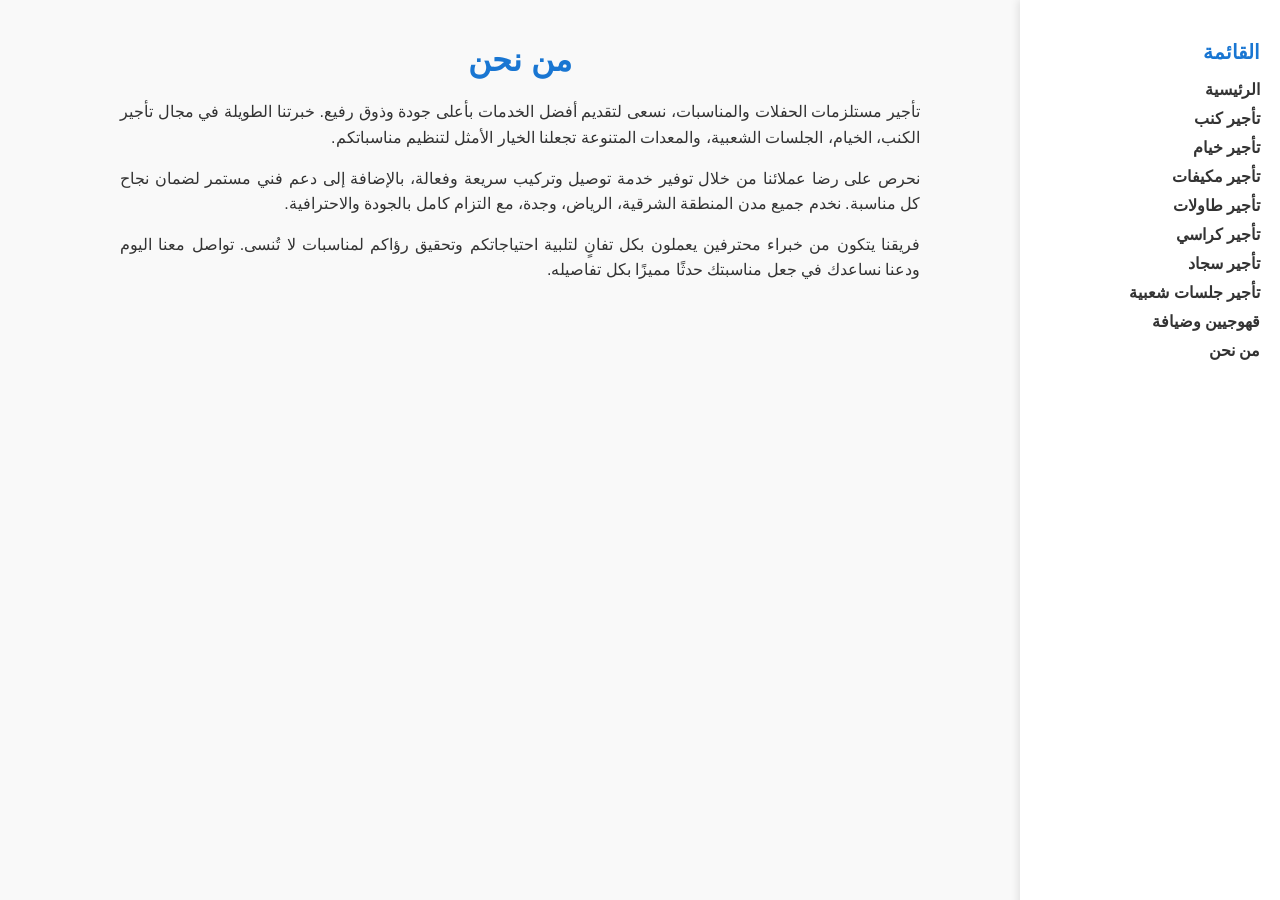
==== about-us.html @ e2a823cc "Update about-us.html" ====
<!DOCTYPE html>
<html lang="ar" dir="rtl">
<head>
  <meta charset="UTF-8" />
  <meta name="viewport" content="width=device-width, initial-scale=1" />
  <title>من نحن | نأجير طاولات وكراسي ومستلزمات الحفلات والمناسبات</title>
  <link href="https://cdnjs.cloudflare.com/ajax/libs/font-awesome/6.4.0/css/all.min.css" rel="stylesheet" />
  <style>
    body {
      font-family: Arial, sans-serif;
      background: #f0f0f0 url('https://i.postimg.cc/K8zK1v2T/IMG-1237.jpg') no-repeat center center fixed;
      background-size: cover;
      margin: 0; padding: 0;
      direction: rtl;
    }
    body::before {
      content: "";
      position: fixed;
      top: 0; left: 0; right: 0; bottom: 0;
      background: rgba(255, 255, 255, 0.6);
      pointer-events: none;
      z-index: -1;
    }
    nav.sidebar {
      position: fixed;
      top: 0;
      right: 0;
      width: 220px;
      height: 100%;
      background: rgba(255, 255, 255, 0.95);
      box-shadow: -2px 0 8px rgba(0, 0, 0, 0.1);
      padding: 20px;
      z-index: 1000;
    }
    nav.sidebar h3 {
      font-size: 20px;
      margin-bottom: 15px;
      color: #1976d2;
    }
    nav.sidebar ul {
      list-style: none;
      padding: 0;
    }
    nav.sidebar ul li {
      margin: 10px 0;
    }
    nav.sidebar ul li a {
      text-decoration: none;
      color: #333;
      font-weight: bold;
      transition: 0.3s;
    }
    nav.sidebar ul li a:hover {
      color: #1976d2;
    }
    main {
      margin-right: 240px;
      padding: 20px;
    }
    h1 {
      color: #1976d2;
      text-align: center;
      margin-bottom: 20px;
    }
    p {
      font-size: 16px;
      line-height: 1.6;
      color: #333;
      max-width: 800px;
      margin: 0 auto 15px auto;
      text-align: justify;
    }
  </style>
</head>
<body>

<nav class="sidebar">
  <h3>القائمة</h3>
  <ul>
    <li><a href="index.html">الرئيسية</a></li>
    <li><a href="kanab.html">تأجير كنب</a></li>
    <li><a href="kheyam.html">تأجير خيام</a></li>
    <li><a href="ac.html">تأجير مكيفات</a></li>
    <li><a href="tables.html">تأجير طاولات</a></li>
    <li><a href="chairs.html">تأجير كراسي</a></li>
    <li><a href="carpets.html">تأجير سجاد</a></li>
    <li><a href="majlis.html">تأجير جلسات شعبية</a></li>
    <li><a href="coffee.html">قهوجيين وضيافة</a></li>
    <li><a href="about.html">من نحن</a></li>
  </ul>
</nav>

<main>
  <h1>من نحن</h1>
  <p>
    تأجير مستلزمات الحفلات والمناسبات، نسعى لتقديم أفضل الخدمات بأعلى جودة وذوق رفيع.
    خبرتنا الطويلة في مجال تأجير الكنب، الخيام، الجلسات الشعبية، والمعدات المتنوعة تجعلنا الخيار الأمثل لتنظيم مناسباتكم.
  </p>
  <p>
    نحرص على رضا عملائنا من خلال توفير خدمة توصيل وتركيب سريعة وفعالة، بالإضافة إلى دعم فني مستمر لضمان نجاح كل مناسبة.
    نخدم جميع مدن المنطقة الشرقية، الرياض، وجدة، مع التزام كامل بالجودة والاحترافية.
  </p>
  <p>
    فريقنا يتكون من خبراء محترفين يعملون بكل تفانٍ لتلبية احتياجاتكم وتحقيق رؤاكم لمناسبات لا تُنسى.
    تواصل معنا اليوم ودعنا نساعدك في جعل مناسبتك حدثًا مميزًا بكل تفاصيله.
  </p>
</main>

</body>
</html>
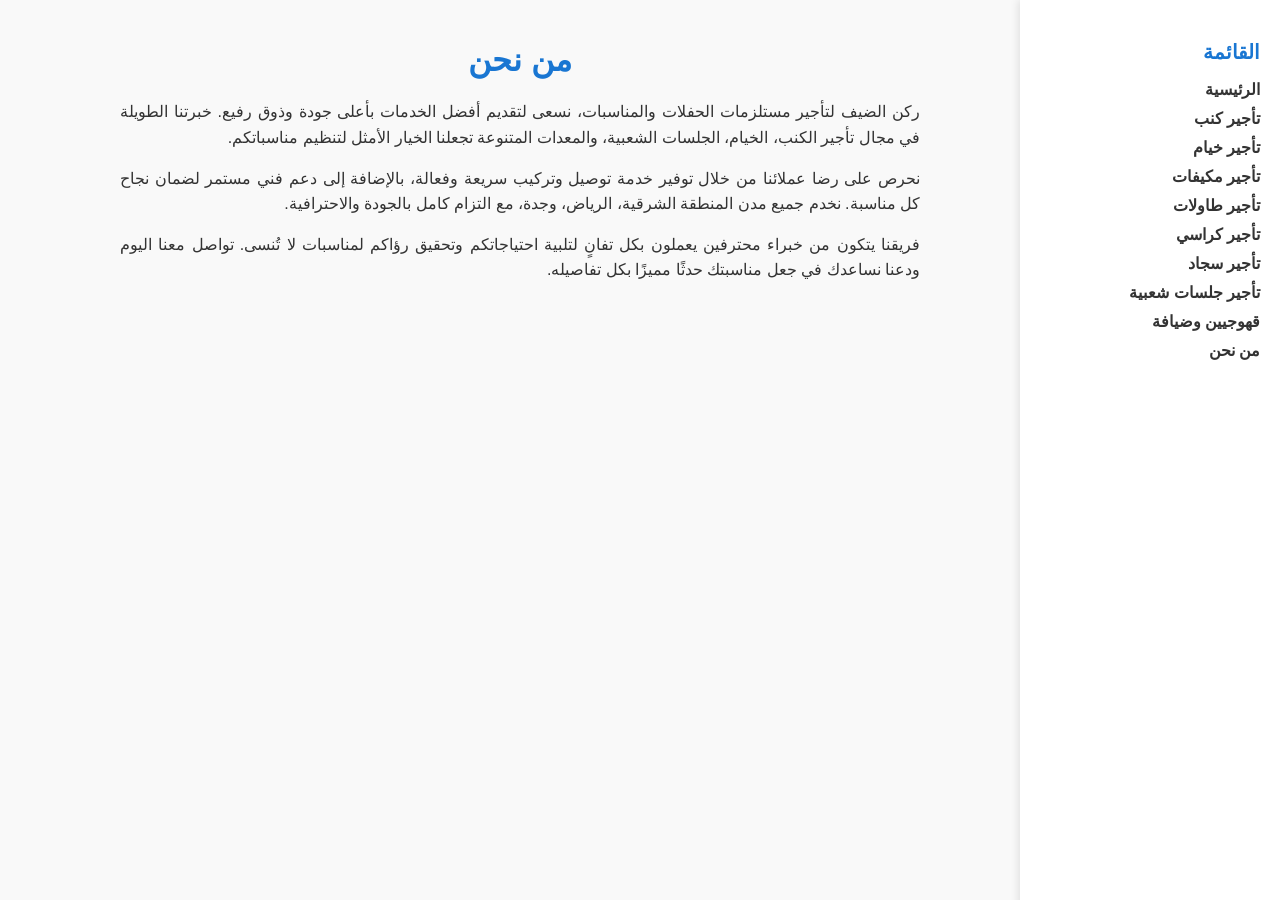
==== commit 7393f862: "Update about-us.html" ====
--- a/about-us.html
+++ b/about-us.html
@@ -93,7 +93,7 @@
 <main>
   <h1>من نحن</h1>
   <p>
-    تأجير مستلزمات الحفلات والمناسبات، نسعى لتقديم أفضل الخدمات بأعلى جودة وذوق رفيع.
+ ركن الضيف لتأجير مستلزمات الحفلات والمناسبات، نسعى لتقديم أفضل الخدمات بأعلى جودة وذوق رفيع.
     خبرتنا الطويلة في مجال تأجير الكنب، الخيام، الجلسات الشعبية، والمعدات المتنوعة تجعلنا الخيار الأمثل لتنظيم مناسباتكم.
   </p>
   <p>
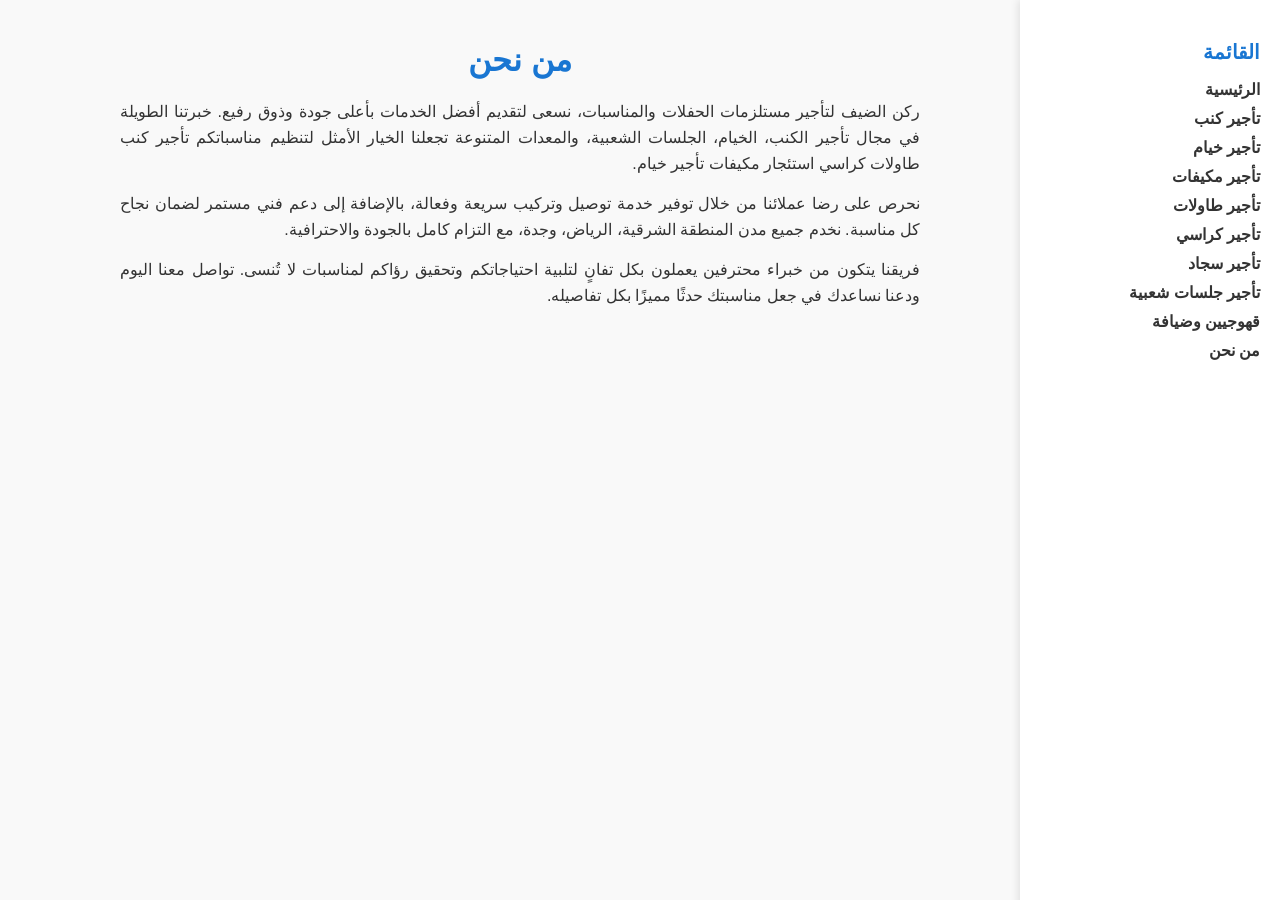
==== commit ce1d4cd8: "Update about-us.html" ====
--- a/about-us.html
+++ b/about-us.html
@@ -3,7 +3,7 @@
 <head>
   <meta charset="UTF-8" />
   <meta name="viewport" content="width=device-width, initial-scale=1" />
-  <title>من نحن | نأجير طاولات وكراسي ومستلزمات الحفلات والمناسبات</title>
+  <title>من نحن | نأجير طاولات وكراسي تأجير كراسي ملكي تأجير طاولات ومستلزمات الحفلات والمناسبات</title>
   <link href="https://cdnjs.cloudflare.com/ajax/libs/font-awesome/6.4.0/css/all.min.css" rel="stylesheet" />
   <style>
     body {
@@ -94,7 +94,7 @@
   <h1>من نحن</h1>
   <p>
  ركن الضيف لتأجير مستلزمات الحفلات والمناسبات، نسعى لتقديم أفضل الخدمات بأعلى جودة وذوق رفيع.
-    خبرتنا الطويلة في مجال تأجير الكنب، الخيام، الجلسات الشعبية، والمعدات المتنوعة تجعلنا الخيار الأمثل لتنظيم مناسباتكم.
+     خبرتنا الطويلة في مجال تأجير الكنب، الخيام، الجلسات الشعبية، والمعدات المتنوعة تجعلنا الخيار الأمثل لتنظيم مناسباتكم تأجير كنب طاولات كراسي استئجار مكيفات تأجير خيام.
   </p>
   <p>
     نحرص على رضا عملائنا من خلال توفير خدمة توصيل وتركيب سريعة وفعالة، بالإضافة إلى دعم فني مستمر لضمان نجاح كل مناسبة.
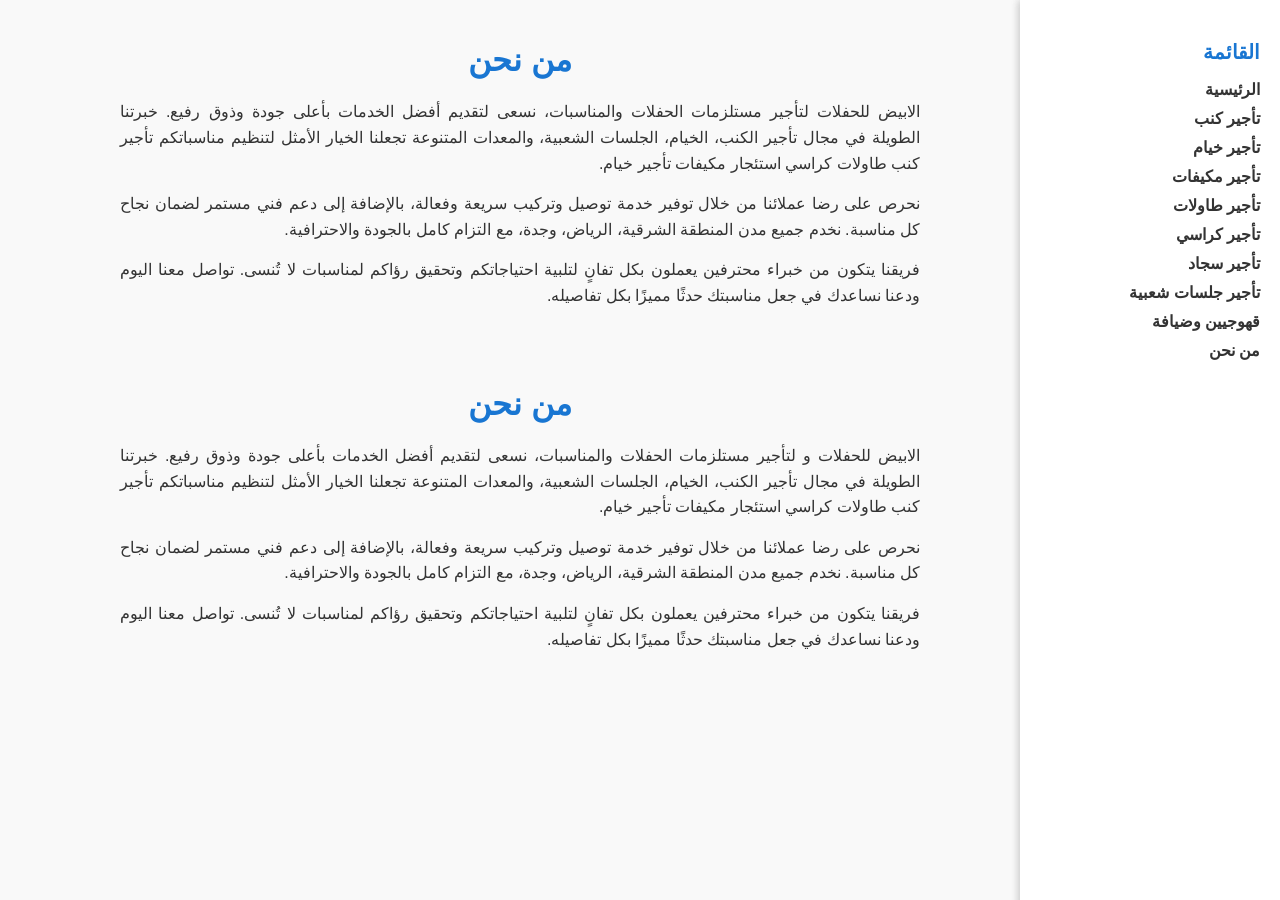
==== commit b7364b5d: "Update about-us.html" ====
--- a/about-us.html
+++ b/about-us.html
@@ -1,4 +1,9 @@
 <!DOCTYPE html>
+<html lang="ar" dir="rtl">
+<head>
+  <meta charset="UTF-8" />
+  <meta name="viewport" content="width=device-width, initial-scale=1" />
+  <!DOCTYPE html>
 <html lang="ar" dir="rtl">
 <head>
   <meta charset="UTF-8" />
@@ -93,7 +98,7 @@
 <main>
   <h1>من نحن</h1>
   <p>
- ركن الضيف لتأجير مستلزمات الحفلات والمناسبات، نسعى لتقديم أفضل الخدمات بأعلى جودة وذوق رفيع.
+ الابيض للحفلات  لتأجير مستلزمات الحفلات والمناسبات، نسعى لتقديم أفضل الخدمات بأعلى جودة وذوق رفيع.
      خبرتنا الطويلة في مجال تأجير الكنب، الخيام، الجلسات الشعبية، والمعدات المتنوعة تجعلنا الخيار الأمثل لتنظيم مناسباتكم تأجير كنب طاولات كراسي استئجار مكيفات تأجير خيام.
   </p>
   <p>
@@ -108,3 +113,108 @@
 
 </body>
 </html>
+  <title>من نحن | نأجير طاولات وكراسي تأجير كراسي ملكي تأجير طاولات ومستلزمات الحفلات والمناسبات</title>
+  <link href="https://cdnjs.cloudflare.com/ajax/libs/font-awesome/6.4.0/css/all.min.css" rel="stylesheet" />
+  <style>
+    body {
+      font-family: Arial, sans-serif;
+      background: #f0f0f0 url('https://i.postimg.cc/K8zK1v2T/IMG-1237.jpg') no-repeat center center fixed;
+      background-size: cover;
+      margin: 0; padding: 0;
+      direction: rtl;
+    }
+    body::before {
+      content: "";
+      position: fixed;
+      top: 0; left: 0; right: 0; bottom: 0;
+      background: rgba(255, 255, 255, 0.6);
+      pointer-events: none;
+      z-index: -1;
+    }
+    nav.sidebar {
+      position: fixed;
+      top: 0;
+      right: 0;
+      width: 220px;
+      height: 100%;
+      background: rgba(255, 255, 255, 0.95);
+      box-shadow: -2px 0 8px rgba(0, 0, 0, 0.1);
+      padding: 20px;
+      z-index: 1000;
+    }
+    nav.sidebar h3 {
+      font-size: 20px;
+      margin-bottom: 15px;
+      color: #1976d2;
+    }
+    nav.sidebar ul {
+      list-style: none;
+      padding: 0;
+    }
+    nav.sidebar ul li {
+      margin: 10px 0;
+    }
+    nav.sidebar ul li a {
+      text-decoration: none;
+      color: #333;
+      font-weight: bold;
+      transition: 0.3s;
+    }
+    nav.sidebar ul li a:hover {
+      color: #1976d2;
+    }
+    main {
+      margin-right: 240px;
+      padding: 20px;
+    }
+    h1 {
+      color: #1976d2;
+      text-align: center;
+      margin-bottom: 20px;
+    }
+    p {
+      font-size: 16px;
+      line-height: 1.6;
+      color: #333;
+      max-width: 800px;
+      margin: 0 auto 15px auto;
+      text-align: justify;
+    }
+  </style>
+</head>
+<body>
+
+<nav class="sidebar">
+  <h3>القائمة</h3>
+  <ul>
+    <li><a href="index.html">الرئيسية</a></li>
+    <li><a href="kanab.html">تأجير كنب</a></li>
+    <li><a href="kheyam.html">تأجير خيام</a></li>
+    <li><a href="ac.html">تأجير مكيفات</a></li>
+    <li><a href="tables.html">تأجير طاولات</a></li>
+    <li><a href="chairs.html">تأجير كراسي</a></li>
+    <li><a href="carpets.html">تأجير سجاد</a></li>
+    <li><a href="majlis.html">تأجير جلسات شعبية</a></li>
+    <li><a href="coffee.html">قهوجيين وضيافة</a></li>
+    <li><a href="about.html">من نحن</a></li>
+  </ul>
+</nav>
+
+<main>
+  <h1>من نحن</h1>
+  <p>
+ الابيض للحفلات و لتأجير مستلزمات الحفلات والمناسبات، نسعى لتقديم أفضل الخدمات بأعلى جودة وذوق رفيع.
+     خبرتنا الطويلة في مجال تأجير الكنب، الخيام، الجلسات الشعبية، والمعدات المتنوعة تجعلنا الخيار الأمثل لتنظيم مناسباتكم تأجير كنب طاولات كراسي استئجار مكيفات تأجير خيام.
+  </p>
+  <p>
+    نحرص على رضا عملائنا من خلال توفير خدمة توصيل وتركيب سريعة وفعالة، بالإضافة إلى دعم فني مستمر لضمان نجاح كل مناسبة.
+    نخدم جميع مدن المنطقة الشرقية، الرياض، وجدة، مع التزام كامل بالجودة والاحترافية.
+  </p>
+  <p>
+    فريقنا يتكون من خبراء محترفين يعملون بكل تفانٍ لتلبية احتياجاتكم وتحقيق رؤاكم لمناسبات لا تُنسى.
+    تواصل معنا اليوم ودعنا نساعدك في جعل مناسبتك حدثًا مميزًا بكل تفاصيله.
+  </p>
+</main>
+
+</body>
+</html>
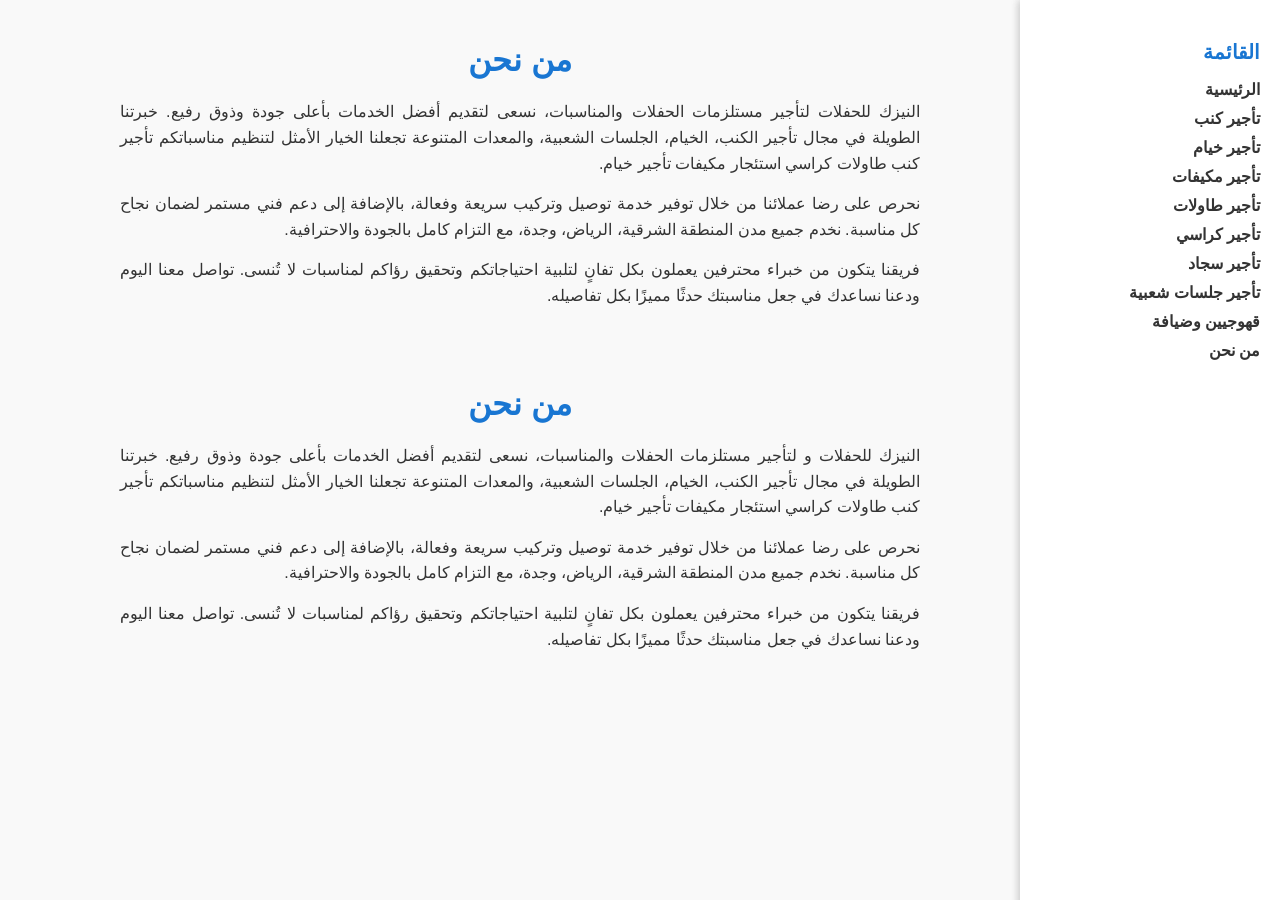
==== commit 080d0424: "Update about-us.html" ====
--- a/about-us.html
+++ b/about-us.html
@@ -8,7 +8,7 @@
 <head>
   <meta charset="UTF-8" />
   <meta name="viewport" content="width=device-width, initial-scale=1" />
-  <title>من نحن | نأجير طاولات وكراسي تأجير كراسي ملكي تأجير طاولات ومستلزمات الحفلات والمناسبات</title>
+  <title>من نحن | النيزك للحفلات ونأجير طاولات وكراسي تأجير كراسي ملكي تأجير طاولات ومستلزمات الحفلات والمناسبات</title>
   <link href="https://cdnjs.cloudflare.com/ajax/libs/font-awesome/6.4.0/css/all.min.css" rel="stylesheet" />
   <style>
     body {
@@ -98,7 +98,7 @@
 <main>
   <h1>من نحن</h1>
   <p>
- الابيض للحفلات  لتأجير مستلزمات الحفلات والمناسبات، نسعى لتقديم أفضل الخدمات بأعلى جودة وذوق رفيع.
+ النيزك للحفلات  لتأجير مستلزمات الحفلات والمناسبات، نسعى لتقديم أفضل الخدمات بأعلى جودة وذوق رفيع.
      خبرتنا الطويلة في مجال تأجير الكنب، الخيام، الجلسات الشعبية، والمعدات المتنوعة تجعلنا الخيار الأمثل لتنظيم مناسباتكم تأجير كنب طاولات كراسي استئجار مكيفات تأجير خيام.
   </p>
   <p>
@@ -113,7 +113,7 @@
 
 </body>
 </html>
-  <title>من نحن | نأجير طاولات وكراسي تأجير كراسي ملكي تأجير طاولات ومستلزمات الحفلات والمناسبات</title>
+  <title>من نحن | النيزك للحفلات و نأجير طاولات وكراسي تأجير كراسي ملكي تأجير طاولات ومستلزمات الحفلات والمناسبات</title>
   <link href="https://cdnjs.cloudflare.com/ajax/libs/font-awesome/6.4.0/css/all.min.css" rel="stylesheet" />
   <style>
     body {
@@ -203,7 +203,7 @@
 <main>
   <h1>من نحن</h1>
   <p>
- الابيض للحفلات و لتأجير مستلزمات الحفلات والمناسبات، نسعى لتقديم أفضل الخدمات بأعلى جودة وذوق رفيع.
+ النيزك للحفلات و لتأجير مستلزمات الحفلات والمناسبات، نسعى لتقديم أفضل الخدمات بأعلى جودة وذوق رفيع.
      خبرتنا الطويلة في مجال تأجير الكنب، الخيام، الجلسات الشعبية، والمعدات المتنوعة تجعلنا الخيار الأمثل لتنظيم مناسباتكم تأجير كنب طاولات كراسي استئجار مكيفات تأجير خيام.
   </p>
   <p>
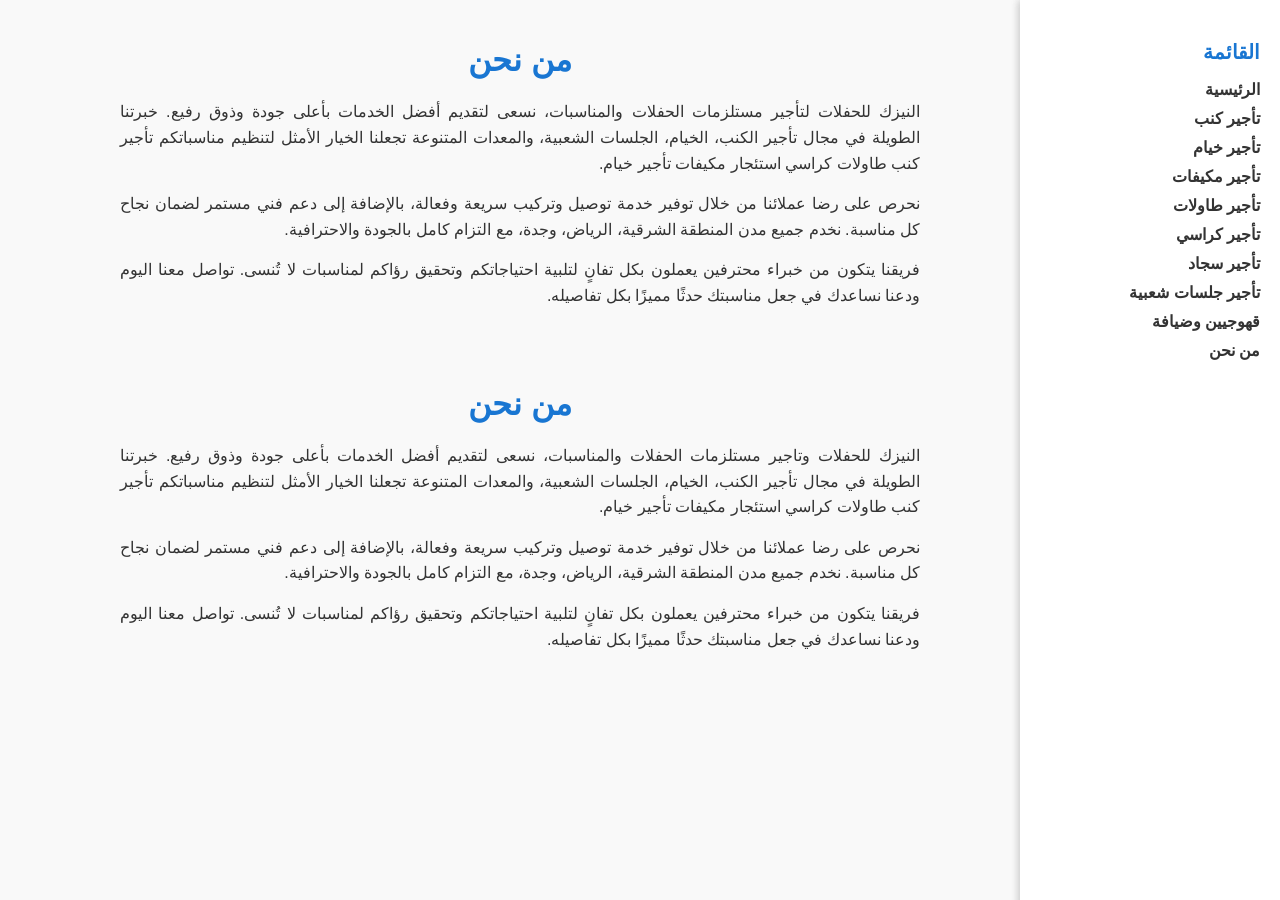
==== commit 2620a2dc: "Update about-us.html" ====
--- a/about-us.html
+++ b/about-us.html
@@ -8,7 +8,7 @@
 <head>
   <meta charset="UTF-8" />
   <meta name="viewport" content="width=device-width, initial-scale=1" />
-  <title>من نحن | النيزك للحفلات ونأجير طاولات وكراسي تأجير كراسي ملكي تأجير طاولات ومستلزمات الحفلات والمناسبات</title>
+  <title>من نحن | لمسات للحفلات وتاجير مستلزمات الحفلات والمناسبات</title>
   <link href="https://cdnjs.cloudflare.com/ajax/libs/font-awesome/6.4.0/css/all.min.css" rel="stylesheet" />
   <style>
     body {
@@ -113,7 +113,7 @@
 
 </body>
 </html>
-  <title>من نحن | النيزك للحفلات و نأجير طاولات وكراسي تأجير كراسي ملكي تأجير طاولات ومستلزمات الحفلات والمناسبات</title>
+  <title>من نحن | لمسات للحفلات وتأجير مستلزمات الحفلات والمناسبات</title>
   <link href="https://cdnjs.cloudflare.com/ajax/libs/font-awesome/6.4.0/css/all.min.css" rel="stylesheet" />
   <style>
     body {
@@ -203,7 +203,7 @@
 <main>
   <h1>من نحن</h1>
   <p>
- النيزك للحفلات و لتأجير مستلزمات الحفلات والمناسبات، نسعى لتقديم أفضل الخدمات بأعلى جودة وذوق رفيع.
+ النيزك للحفلات وتاجير مستلزمات الحفلات والمناسبات، نسعى لتقديم أفضل الخدمات بأعلى جودة وذوق رفيع.
      خبرتنا الطويلة في مجال تأجير الكنب، الخيام، الجلسات الشعبية، والمعدات المتنوعة تجعلنا الخيار الأمثل لتنظيم مناسباتكم تأجير كنب طاولات كراسي استئجار مكيفات تأجير خيام.
   </p>
   <p>
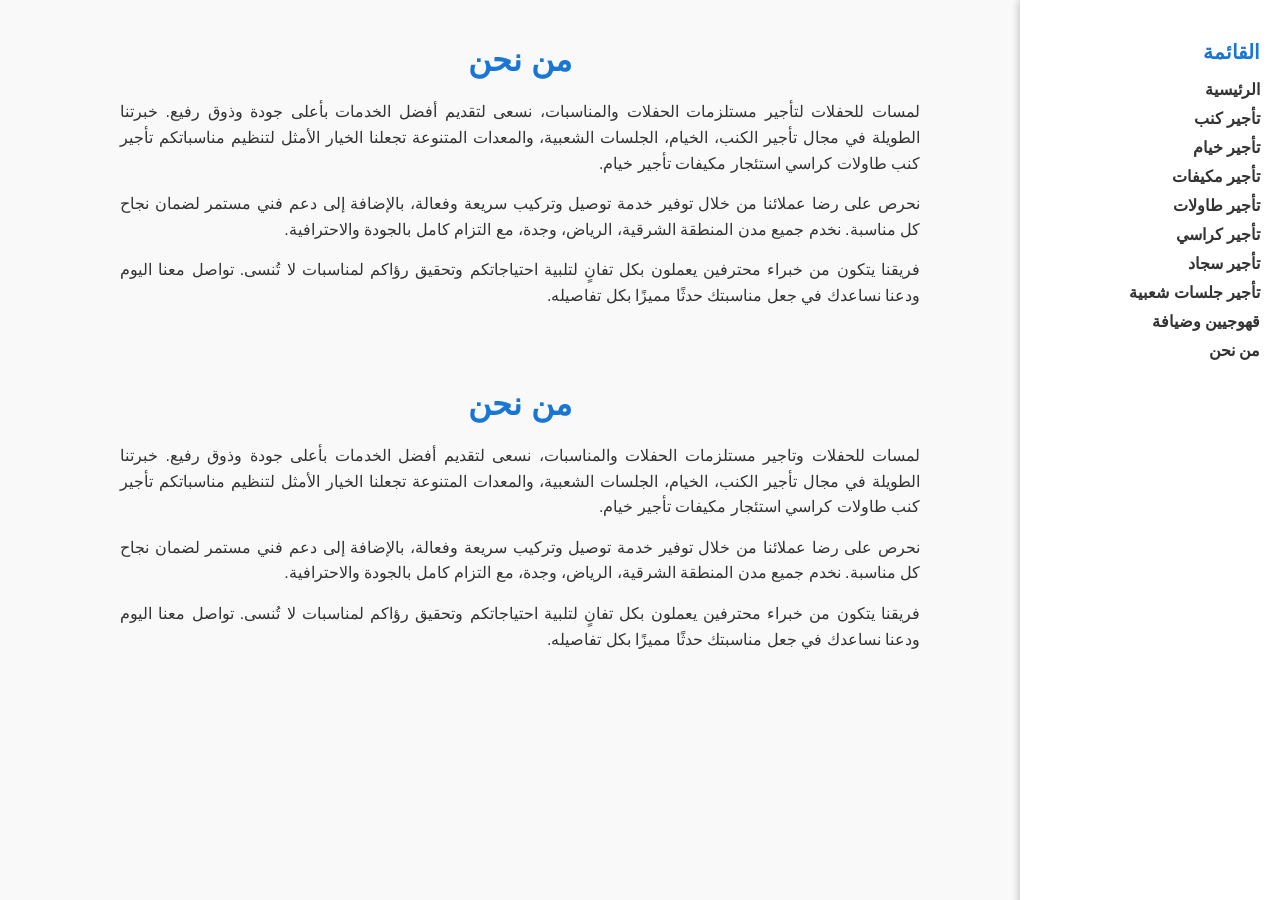
==== commit b143cd51: "Update about-us.html" ====
--- a/about-us.html
+++ b/about-us.html
@@ -98,7 +98,7 @@
 <main>
   <h1>من نحن</h1>
   <p>
- النيزك للحفلات  لتأجير مستلزمات الحفلات والمناسبات، نسعى لتقديم أفضل الخدمات بأعلى جودة وذوق رفيع.
+ لمسات للحفلات  لتأجير مستلزمات الحفلات والمناسبات، نسعى لتقديم أفضل الخدمات بأعلى جودة وذوق رفيع.
      خبرتنا الطويلة في مجال تأجير الكنب، الخيام، الجلسات الشعبية، والمعدات المتنوعة تجعلنا الخيار الأمثل لتنظيم مناسباتكم تأجير كنب طاولات كراسي استئجار مكيفات تأجير خيام.
   </p>
   <p>
@@ -203,7 +203,7 @@
 <main>
   <h1>من نحن</h1>
   <p>
- النيزك للحفلات وتاجير مستلزمات الحفلات والمناسبات، نسعى لتقديم أفضل الخدمات بأعلى جودة وذوق رفيع.
+ لمسات للحفلات وتاجير مستلزمات الحفلات والمناسبات، نسعى لتقديم أفضل الخدمات بأعلى جودة وذوق رفيع.
      خبرتنا الطويلة في مجال تأجير الكنب، الخيام، الجلسات الشعبية، والمعدات المتنوعة تجعلنا الخيار الأمثل لتنظيم مناسباتكم تأجير كنب طاولات كراسي استئجار مكيفات تأجير خيام.
   </p>
   <p>
